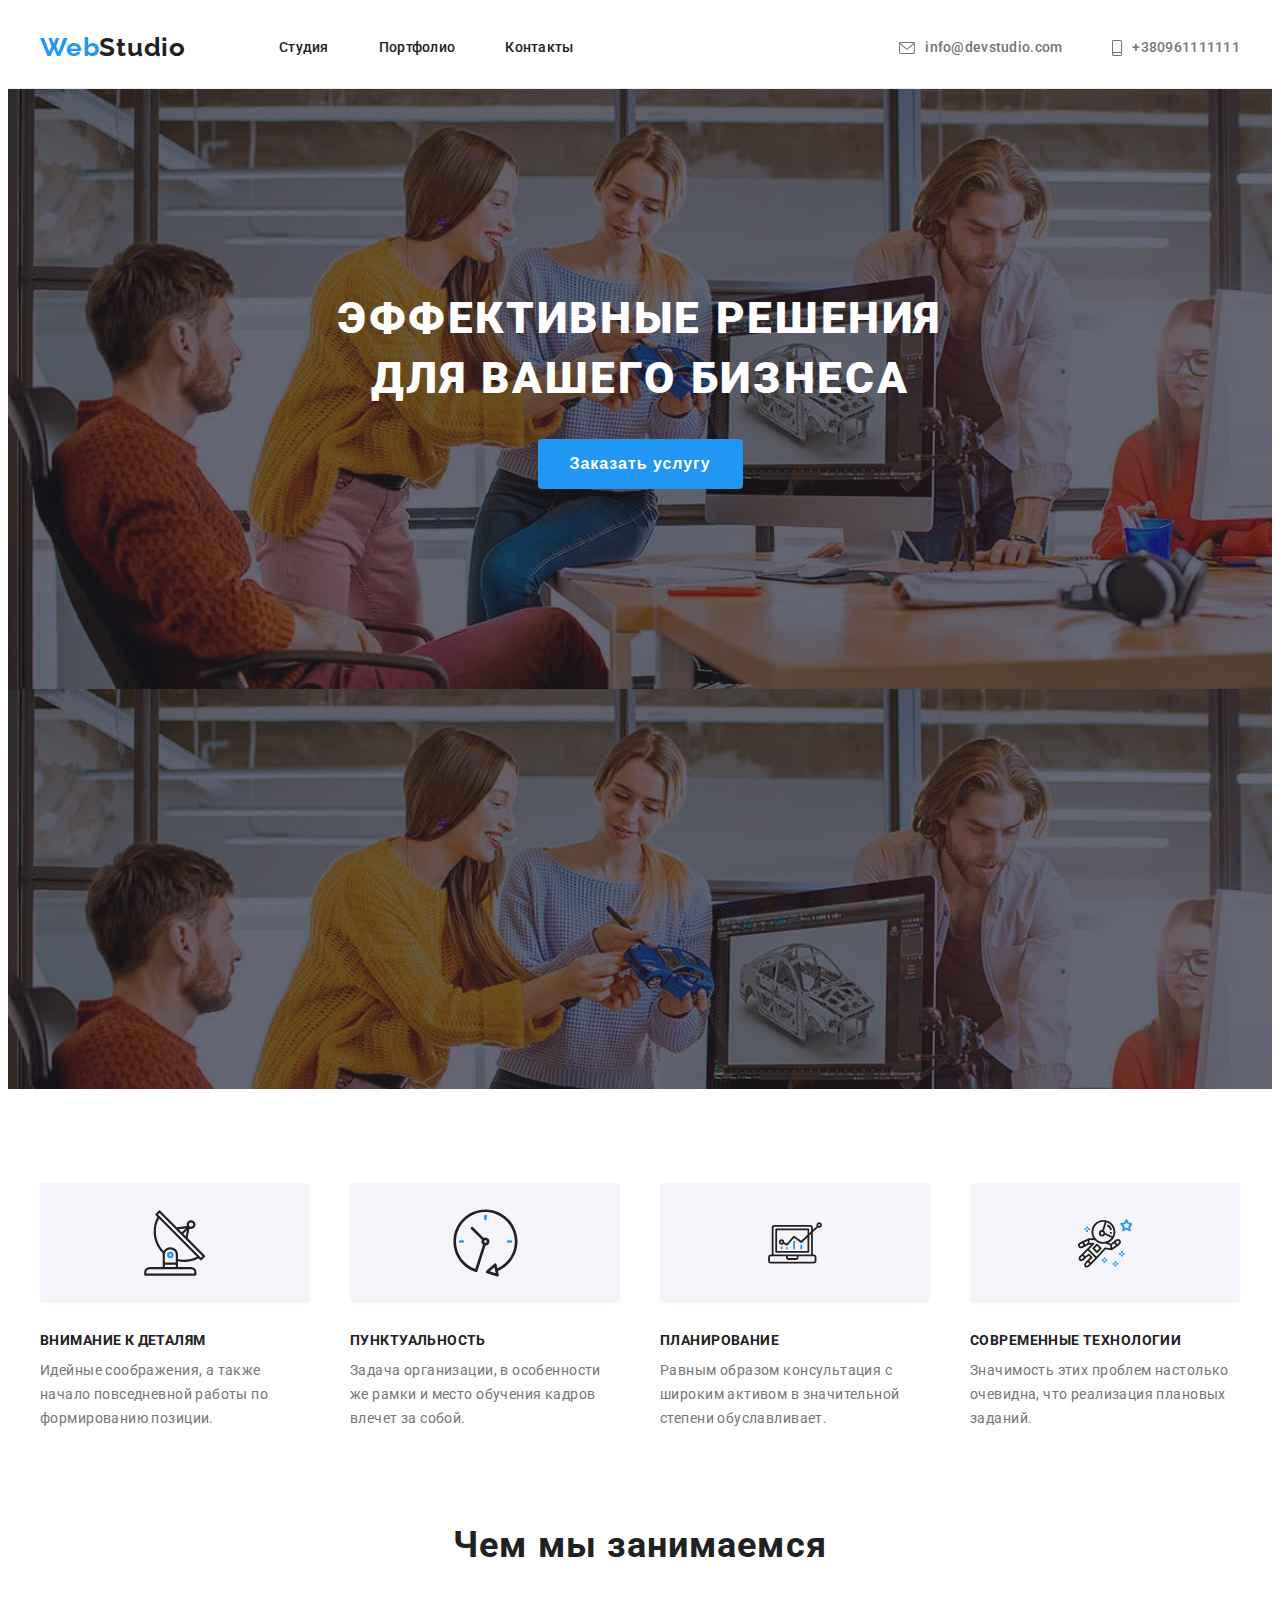
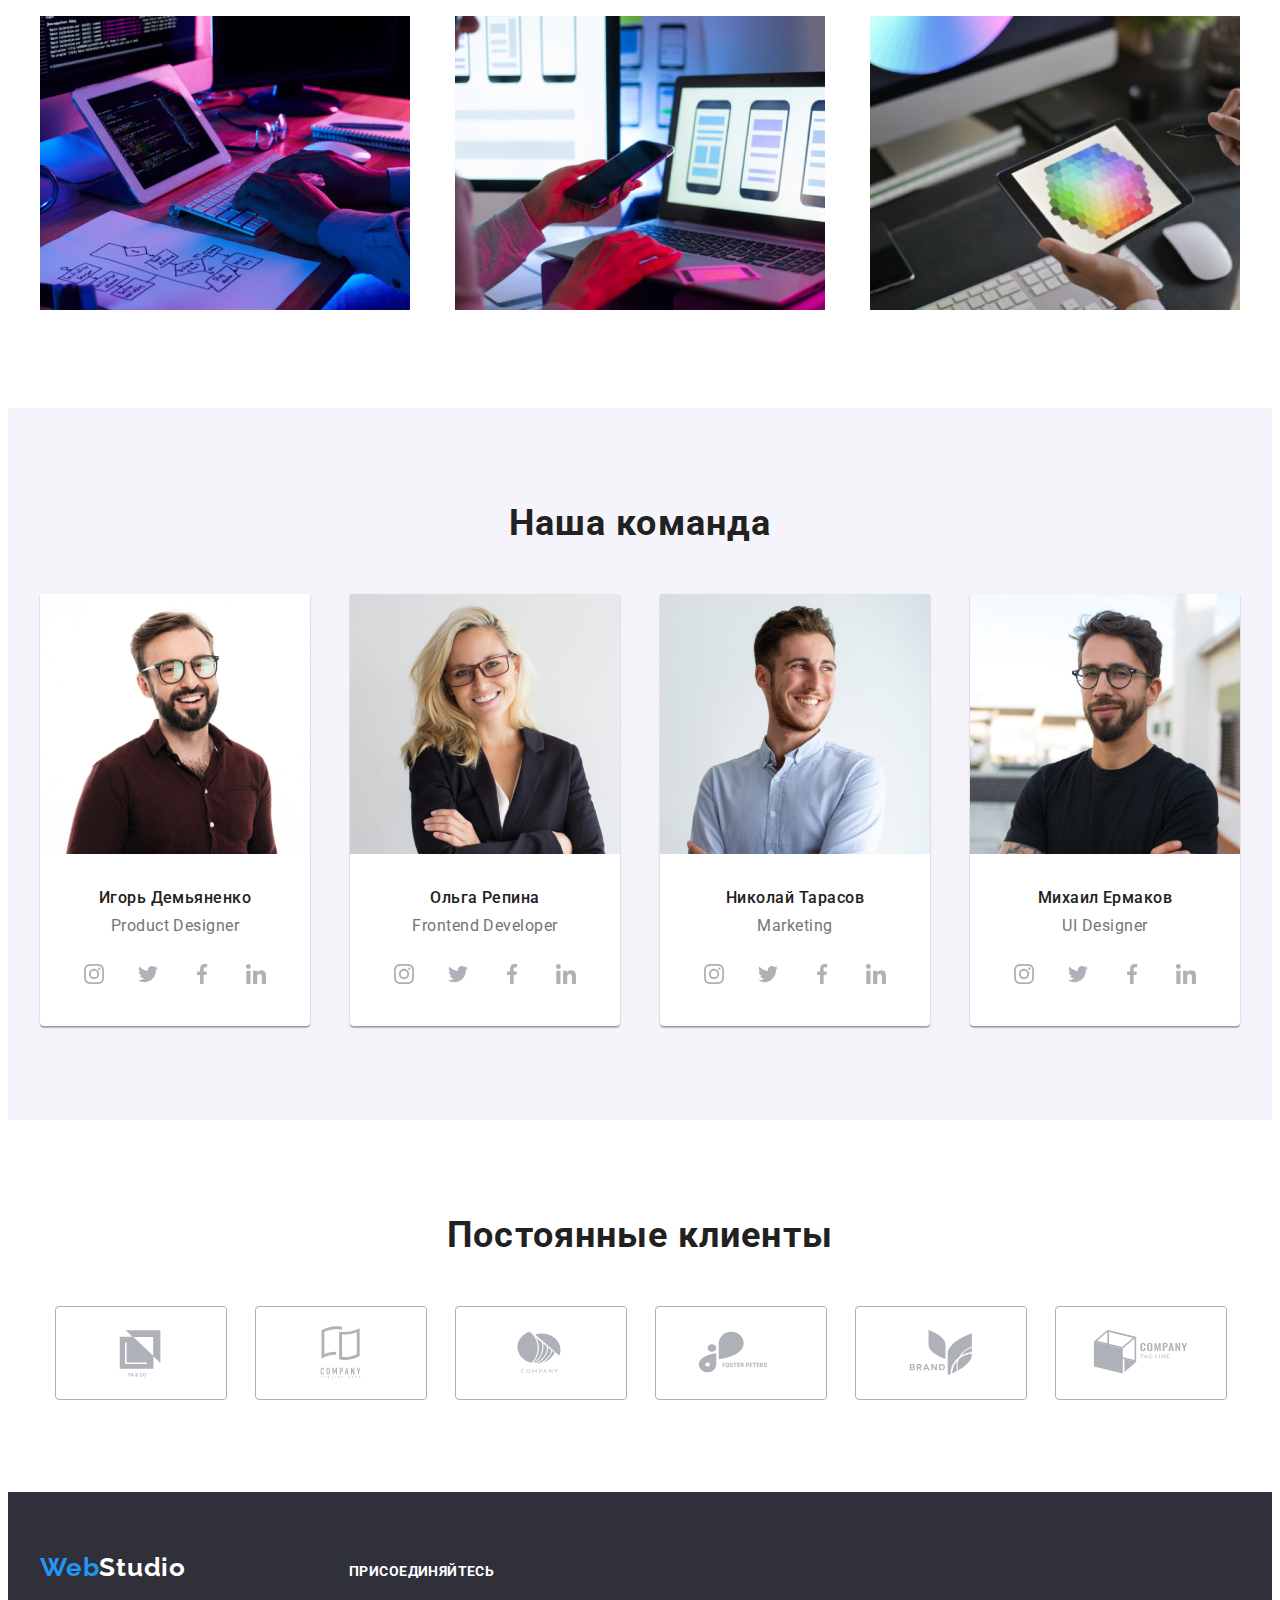
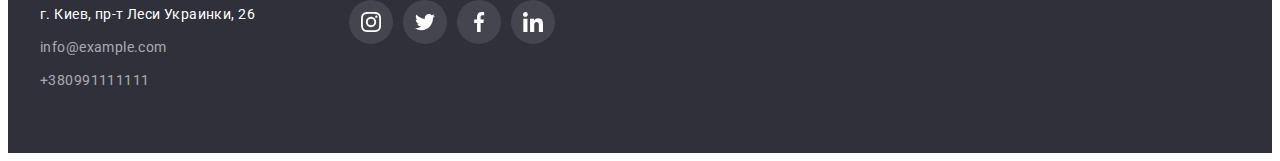
==== index.html @ 8a83dda7 "typical-file" ====
<!DOCTYPE html>
<html lang="ru">
  <head>
    <meta charset="UTF-8" />
    <meta http-equiv="X-UA-Compatible" content="IE=edge" />
    <meta name="viewport" content="width=device-width, initial-scale=1.0" />
    <title>markup-hw-04</title>
    <link rel="preconnect" href="https://fonts.googleapis.com" />
    <link rel="preconnect" href="https://fonts.gstatic.com" crossorigin />
    <link
      href="https://fonts.googleapis.com/css2?family=Montserrat:wght@400;700&family=Raleway:wght@700&family=Roboto:wght@400;500;700;900&display=swap"
      rel="stylesheet"
    />
    <link
      rel="stylesheet"
      href="https://cdnjs.cloudflare.com/ajax/libs/modern-normalize/1.1.0/modern-normalize.min.css"
      integrity="sha512-wpPYUAdjBVSE4KJnH1VR1HeZfpl1ub8YT/NKx4PuQ5NmX2tKuGu6U/JRp5y+Y8XG2tV+wKQpNHVUX03MfMFn9Q=="
      crossorigin="anonymous"
      referrerpolicy="no-referrer"
    />
    <link rel="stylesheet" href="./css/styles.css" />
  </head>
  <body>
    <header class="page-header">
      <div class="container main-nav">
        <nav class="navigat main-nav">
          <a href="/" lang="en" class="logo">
            <span class="logo-span">Web</span>Studio</a
          >

          <ul class="site-nav list">
            <li class="item">
              <a href="" class="link">Студия</a>
            </li>
            <li class="item">
              <a href="./portfolio.html" class="link">Портфолио</a>
            </li>
            <li class="item">
              <a href="" class="link">Контакты</a>
            </li>
          </ul>
        </nav>

        <ul class="kontact list">
          <li class="item">
            <a href="mailto:info@devstudio.com" class="decoration colorhov">
              <svg class="color-icon colorhov" width="16px" height="12px">
                <use href="./images/sprite.svg#icon-imail"></use>
              </svg>info@devstudio.com</a>
          </li>
          <li class="item">
            <a href="tel:+380961111111" class="decoration colorhov">
              <svg class="color-icon colorhov" width="10px" height="16px">
                <use href="./images/sprite.svg#icon-phone"></use></svg>+380961111111</a>
          </li>
        </ul>
      </div>
    </header>

    <main>
      <!--Герой-->

      <section class="hero">
        <div class="container thirdbg">
          <h1 class="hero-title">
            Эффективные решения <br />
            для вашего бизнеса
          </h1>
          <button class="button" type="button">Заказать услугу</button>
        </div>
      </section>

      <section class="section">
        <div class="container">
          <h2 class="benefits-hidden">Наши приемущества</h2>
          <ul class="feature-list">
            <li class="item">
              <div class="feature-style">
                <svg class="style-icon" width="65.32px" height="70px">
                    <use href="./images/sprite.svg#icon-antenna"></use>
                </svg>
              </div>
              <h3 class="feature">Внимание к деталям</h3>
              <p class="section-title">
                Идейные соображения, а также <br />
                начало повседневной работы по <br />
                формированию позиции.
              </p>
            </li>
            <li class="item">
              <div class="feature-style">
                <svg class="style-icon" width="66.96px" height="70px">
                    <use href="./images/sprite.svg#icon-clock"></use>
                </svg>
              </div>
              <h3 class="feature">Пунктуальность</h3>
              <p class="section-title">
                Задача организации, в особенности <br />
                же рамки и место обучения кадров <br />
                влечет за собой.
              </p>
            </li>
            <li class="item">
              <div class="feature-style">
                <svg class="style-icon" width="70px" height="53.69px">
                    <use href="./images/sprite.svg#icon-diagram"></use>
                </svg>
              </div>
              <h3 class="feature">Планирование</h3>
              <p class="section-title">
                Равным образом консультация с <br />
                широким активом в значительной <br />
                степени обуславливает.
              </p>
            </li>
            <li class="item">
              <div class="feature-style">
                <svg class="style-icon" width="54.83px" height="60.66px">
                    <use href="./images/sprite.svg#icon-astronaut"></use>
                </svg>
              </div>
              <h3 class="feature">Современные технологии</h3>
              <p class="section-title">
                Значимость этих проблем настолько <br />
                очевидна, что реализация плановых <br />
                заданий.
              </p>
            </li>
          </ul>
        </div>
      </section>

      <section class="section lover-padding">
        <div class="container">
          <h2 class="team">Чем мы занимаемся</h2>
          <ul class="work">
            <li class="work-foto">
              <img
                src="./images/workplace-1.jpg"
                width="370"
                alt="рабочее место-1"
              />
            </li>
            <li class="work-foto">
              <img
                src="./images/workplace-2.jpg"
                width="370"
                alt="рабочее место-2"
              />
            </li>
            <li class="work-foto">
              <img
                src="./images/workplace-3.jpg"
                width="370"
                alt="рабочее место-3"
              />
            </li>
          </ul>
        </div>
      </section>

      <section class="section greybg">
        <div class="container">
          <h2 class="team">Наша команда</h2>
          <ul class="team-work">
            <li class="item">
              <img src="./images/igor.jpg" width="270" alt="Игорь Демьяненко" />
              <div class="work-card">
                <h3 class="team-card">Игорь Демьяненко</h3>
                <p lang="en" class="speciality">Product Designer</p>
                <ul class="list-icon">
                  <li class="link-icon">
                    <a href="" class="social-icon">
                      <svg class="team-icon" width="20px" height="20px">
                        <use href="./images/sprite.svg#icon-instagram"></use>
                      </svg>
                    </a>
                  </li>
                  <li class="link-icon">
                    <a href="" class="social-icon">
                      <svg class="team-icon" width="20px" height="20px">
                        <use href="./images/sprite.svg#icon-twitter"></use>
                      </svg>
                    </a>
                  </li>
                  <li class="link-icon">
                    <a href="" class="social-icon">
                      <svg class="team-icon" width="20px" height="20px">
                        <use href="./images/sprite.svg#icon-facebook"></use>
                      </svg>
                    </a>
                  </li>
                  <li class="link-icon">
                    <a href="" class="social-icon">
                      <svg class="team-icon" width="20px" height="20px">
                        <use href="./images/sprite.svg#icon-linkedin"></use>
                      </svg>
                    </a>
                  </li>
                </ul>
              </div> 
            </li>
            <li class="item">
              <img src="./images/olga.jpg" width="270" alt="Ольга Репина" />
              <div class="work-card">
                <h3 class="team-card">Ольга Репина</h3>
                <p lang="en" class="speciality">Frontend Developer</p>
                <ul class="list-icon">
                  <li class="link-icon">
                    <a href="" class="social-icon">
                      <svg class="team-icon" width="20px" height="20px">
                        <use href="./images/sprite.svg#icon-instagram"></use>
                      </svg>
                    </a>
                  </li>
                  <li class="link-icon">
                    <a href="" class="social-icon">
                      <svg class="team-icon" width="20px" height="20px">
                        <use href="./images/sprite.svg#icon-twitter"></use>
                      </svg>
                    </a>
                  </li>
                  <li class="link-icon">
                    <a href="" class="social-icon">
                      <svg class="team-icon" width="20px" height="20px">
                        <use href="./images/sprite.svg#icon-facebook"></use>
                      </svg>
                    </a>
                  </li>
                  <li class="link-icon">
                    <a href="" class="social-icon">
                      <svg class="team-icon" width="20px" height="20px">
                        <use href="./images/sprite.svg#icon-linkedin"></use>
                      </svg>
                    </a>
                  </li>
                </ul>
              </div> 
            </li>
            <li class="item">
              <img
                src="./images/nikolay.jpg"
                width="270"
                alt="Николай Тарасов"
              />
              <div class="work-card">
                <h3 class="team-card">Николай Тарасов</h3>
                <p lang="en" class="speciality">Marketing</p>
                <ul class="list-icon">
                  <li class="link-icon">
                    <a href="" class="social-icon">
                      <svg class="team-icon" width="20px" height="20px">
                        <use href="./images/sprite.svg#icon-instagram"></use>
                      </svg>
                    </a>
                  </li>
                  <li class="link-icon">
                    <a href="" class="social-icon">
                      <svg class="team-icon" width="20px" height="20px">
                        <use href="./images/sprite.svg#icon-twitter"></use>
                      </svg>
                    </a>
                  </li>
                  <li class="link-icon">
                    <a href="" class="social-icon">
                      <svg class="team-icon" width="20px" height="20px">
                        <use href="./images/sprite.svg#icon-facebook"></use>
                      </svg>
                    </a>
                  </li>
                  <li class="link-icon">
                    <a href="" class="social-icon">
                      <svg class="team-icon" width="20px" height="20px">
                        <use href="./images/sprite.svg#icon-linkedin"></use>
                      </svg>
                    </a>
                  </li>
                </ul>
              </div> 
            </li>
            <li class="item">
              <img
                src="./images/mihailo.jpg"
                width="270"
                alt="Михаил Ермаков"
              />
              <div class="work-card">
                <h3 class="team-card">Михаил Ермаков</h3>
                <p lang="en" class="speciality">UI Designer</p>
                <ul class="list-icon">
                  <li class="link-icon">
                    <a href="" class="social-icon">
                      <svg class="team-icon" width="20px" height="20px">
                        <use href="./images/sprite.svg#icon-instagram"></use>
                      </svg>
                    </a>
                  </li>
                  <li class="link-icon">
                    <a href="" class="social-icon">
                      <svg class="team-icon" width="20px" height="20px">
                        <use href="./images/sprite.svg#icon-twitter"></use>
                      </svg>
                    </a>
                  </li>
                  <li class="link-icon">
                    <a href="" class="social-icon">
                      <svg class="team-icon" width="20px" height="20px">
                        <use href="./images/sprite.svg#icon-facebook"></use>
                      </svg>
                    </a>
                  </li>
                  <li class="link-icon">
                    <a href="" class="social-icon">
                      <svg class="team-icon" width="20px" height="20px">
                        <use href="./images/sprite.svg#icon-linkedin"></use>
                      </svg>
                    </a>
                  </li>
                </ul>
              </div> 
            </li>
          </ul>
        </div>
      </section>
      <section class="section">
        <h2 class="team">
          Постоянные клиенты
        </h2>
        <ul class="clients-list">
          <li class="clients-item">
            <a href="" class="clients"> 
              <svg class="clients-icon" width="106px" height="60px">
                  <use href="./images/sprite.svg#icon-yaco"></use>
              </svg>
            </a>
          </li>
          <li class="clients-item">
            <a href="" class="clients"> 
              <svg class="clients-icon" width="106px" height="60px">
                  <use href="./images/sprite.svg#icon-tagline"></use>
              </svg>
            </a>
          </li>
          <li class="clients-item">
            <a href="" class="clients"> 
              <svg class="clients-icon" width="106px" height="60px">
                  <use href="./images/sprite.svg#icon-company"></use>
              </svg>
            </a>
          </li>
          <li class="clients-item">
            <a href="" class="clients"> 
              <svg class="clients-icon" width="106px" height="60px">
                  <use href="./images/sprite.svg#icon-foster"></use>
              </svg>
            </a>
          </li>
          <li class="clients-item">
            <a href="" class="clients"> 
              <svg class="clients-icon" width="106px" height="60px">
                  <use href="./images/sprite.svg#icon-brand"></use>
              </svg>
            </a>
          </li>
          <li class="clients-item">
            <a href="" class="clients"> 
              <svg class="clients-icon" width="106px" height="60px">
                  <use href="./images/sprite.svg#icon-tag"></use>
              </svg>
            </a>
          </li>
        </ul>
      </section>
    </main>
    <footer class="futerbg">
      <div class="futer-naw container">
        <div>
           <a href="/" lang="en" class="logo lover">
          <span class="logo-span">Web</span><span class="studio">Studio</span>
        </a>
        <address>
          <ul class="contact">
            <li class="adresa">
              <a
                href="https://bit.ly/3pXMvUd"
                target="_blank"
                rel="noopener noreferrer"
                class="adres"
              >
                г. Киев, пр-т Леси Украинки, 26
              </a>
            </li>
            <li class="mail">
              <a href="mailto:info@example.com" class="contact-list"
                >info@example.com</a
              >
            </li>
            <li class="contact-list">
              <a href="tel:+380991111111" class="contact-list">+380991111111</a>
            </li>
          </ul>
        </address>
        </div>
        <div class="social-links">
          <h3 class="head-futer">Присоединяйтесь</h3>
          <ul class="list-icon">
            <li class="link-icon">
               <a href="" class="social-icon bgicon">
                  <svg class="futer-icon" width="20px" height="20px">
                    <use href="./images/sprite.svg#icon-instagram"></use>
                   </svg>
                </a>
            </li>
            <li class="link-icon">
              <a href="" class="social-icon bgicon">
                <svg class="futer-icon" width="20px" height="20px">
                  <use href="./images/sprite.svg#icon-twitter"></use>
                </svg>
              </a>
            </li>
            <li class="link-icon">
              <a href="" class="social-icon bgicon">
                <svg class="futer-icon" width="20px" height="20px">
                  <use href="./images/sprite.svg#icon-facebook"></use>
                </svg>
              </a>
            </li>
            <li class="link-icon">
              <a href="" class="social-icon bgicon">
                <svg class="futer-icon" width="20px" height="20px">
                  <use href="./images/sprite.svg#icon-linkedin"></use>
                </svg>
              </a>
            </li>
          </ul>
        </div>
      </div>
    </footer>
  </body>
</html>
---- css/styles.css ----
:root {
  --primary-text-color: #212121;
  --title-text-color: #757575;
  --accent-color: #2196f3;
  --secondary-text-color: #FFFFFF;
  --primery-bg-color: #FFFFFF;
  --secondary-bg-color: #F5F4FA;
  --contacts-color: rgba(255, 255, 255, 0.6);
  --third-bg-color: #2f303a;
  --secondary-bg-color-button: #F5F4FA;
  --hero-bg-color: #C4C4C4;
  --icon-color: #AFB1B8;
  --bg-icon-color: #FFFFFF;
  --secondaty-bg-icon: rgba(255, 255, 255, 0.1);
  --clients-color: #AFB1B8;
}


body {
  color: var(--primary-text-color);
  background-color: var(--primery-bg-color);
  font-family: Roboto, sans-serif;

}

h1,
h2,
h3,
ul,
li,
a,
p {
  margin: 0px;
  padding: 0px;
}

.container {
  margin: 0 auto;
  width: 1200px;
  padding-left: 15px;
  padding-right: 15px;
}

/* logo */

.main-nav {
  display: flex;
  align-items: center;
  justify-content: flex-start;
}

.page-header {
  border-bottom: 1px solid #ECECEC
}

.logo {
  margin-right: 93px;
  ;
  font-family: Raleway;
  text-decoration: none;
  color: var(--primary-text-color);
  font-weight: 700;
  font-size: 26px;
  line-height: 1.2;
  letter-spacing: 0.03em;
}

.logo-span {
  color: var(--accent-color);
}


/* site-naw */
.list {
  list-style: none;
  font-weight: 500;
  font-size: 14px;
  line-height: 1.14;
  letter-spacing: 0.02em;
}

.site-nav .link {
  display: block;
  padding-top: 32px;
  padding-bottom: 32px;
  text-decoration: none;
  color: var(--primary-text-color);
}

.decoration {
  text-decoration: none;
  color: var(--title-text-color);
  display: flex;
  align-items: center;
}

.site-nav {
  margin: 0px;
  padding: 0px;
  display: flex;
  justify-content: center;
}

.site-nav .item+.item {
  margin-left: 50px;
}

.site-nav .item {
  justify-content: center;
}

.kontact {
  display: flex;
  margin-left: auto;
}

.kontact .item+.item {
  margin-left: 50px;
}

.color-icon {
  margin-right: 10px;
  fill: currentColor;
}

.site-nav .link:hover,
.site-nav .link:focus {
  color: var(--accent-color);
}

.colorhov:hover,
.colorhov:focus {
  color: var(--accent-color);
}

/* Hero */
.hero {
  padding-top: 200px;
  padding-bottom: 200px;
  color: var(--secondary-text-color);
  text-align: center;
}

.hero {
  max-width: 1600px;
  height: 600px;
  margin-left: auto;
  margin-right: auto;
  background-color: var(--hero-bg-color);
  background-image: linear-gradient(to top,
      rgba(47, 48, 58, 0.4),
      rgba(47, 48, 58, 0.4)),
    url(../images/hero-background.jpg);
}

.hero-title {
  margin-top: 0px;
  margin-bottom: 30px;
  font-weight: 900;
  font-size: 44px;
  line-height: 1.36;
  letter-spacing: 0.06em;
  text-transform: uppercase;
}


/* button */
.button {
  display: inline-block;
  border: none;
  border-radius: 4px;
  padding: 10px 32px;
  min-width: 100px;
  color: var(--secondary-text-color);
  background-color: var(--accent-color);
  cursor: pointer;
  font-weight: 700;
  font-size: 16px;
  line-height: 1.88;
  align-items: center;
  text-align: center;
  letter-spacing: 0.06em;
}

.button.primary {
  border: none;
  display: inline-block;
  border-radius: 4px;
  color: var(--secondary-text-color);
  background-color: var(--accent-color);
  font-weight: 500;
  font-size: 16px;
  line-height: 1.63;
  text-align: center;
  align-items: center;
  letter-spacing: 0.03em;
  cursor: pointer;
}

.button.secondary {
  display: inline-block;
  border-radius: 4px;
  color: var(--primary-text-color);
  background-color: var(--secondary-bg-color-button);
  font-weight: 500;
  font-size: 16px;
  line-height: 1.63;
  text-align: center;
  align-items: center;
  letter-spacing: 0.03em;
  cursor: pointer;
}


/* section */

/* скрытый h2 */

.benefits-hidden {
  display: none;
}

.feature-list {
  display: flex;
  justify-content: space-between;
  margin: 0px;
  padding: 0px;
}

.feature-list .item+.item {
  margin-left: 30px;
}

.section {
  padding-top: 94px;
  padding-bottom: 94px;
}

.section.no-padding {
  padding-top: 0px;
  padding-bottom: 0px;
}

.lover-padding {
  padding-top: 0px;
  padding-bottom: 94px;
}



.feature {
  margin-top: 30px;
  margin-bottom: 10px;
  font-weight: 700;
  font-size: 14px;
  line-height: 1.14;
  letter-spacing: 0.03em;
  text-transform: uppercase;
}

.section-title {
  color: var(--title-text-color);
  font-weight: 400;
  font-size: 14px;
  line-height: 1.7;
  letter-spacing: 0.03em;
}

.work,
.team-work,
.feature-list,
.buttons,
.works {
  list-style: none;
}


.feature-style {
  display: inline-flex;
  align-items: center;
  justify-content: center;
  content: "";
  width: 270px;
  height: 120px;
  background: no-repeat;
  background-position: center;
  background-color: var(--secondary-bg-color-button);
  border-radius: 4px;
}

/* наша команда */

.work {
  display: flex;
  padding: 0px;
  justify-content: space-between
}

.work-foto+.work-foto {
  margin-left: 30px;
}

.greybg {
  background-color: var(--secondary-bg-color);
}

.team {
  margin-top: 0px;
  margin-bottom: 50px;
  font-weight: 700;
  font-size: 36px;
  line-height: 1, 16;
  letter-spacing: 0.03em;
  text-align: center;
}

.team-work {
  list-style: none;
  display: flex;
  padding: 0px;
  justify-content: space-between;
}

.team-work .item+.item {
  margin-left: 30px;
}

.team-card {
  margin-top: 0px;
  margin-bottom: 10px;
  font-weight: 500;
  font-size: 16px;
  line-height: 1, 18;
  letter-spacing: 0.03em;
  text-align: center;
}

.speciality {
  margin-bottom: 16px;
  color: var(--title-text-color);
  font-weight: 400;
  font-size: 16px;
  line-height: 1.18;
  letter-spacing: 0.03em;
  text-align: center;
}

.work-card {
  padding-top: 30px;
  padding-bottom: 30px;
}

.team-work .item {
  background-color: var(--primery-bg-color);
  box-shadow: 0px 1px 3px rgba(0, 0, 0, 0.12),
    0px 1px 1px rgba(0, 0, 0, 0.14),
    0px 2px 1px rgba(0, 0, 0, 0.2);
  border-radius: 0px 0px 4px 4px;
}

/* блок соц мереж команди та футера*/

.list-icon {
  list-style: none;
  display: flex;
  justify-content: center;
}

.link-icon {
  width: 44px;
  height: 44px;
}

.link-icon+.link-icon {
  margin-left: 10px;
}

.social-icon {
  display: inline-flex;
  align-items: center;
  justify-content: center;
  width: 100%;
  height: 100%;
  border-radius: 50%;
  color: var(--icon-color);
  background-color: var(--bg-icon-color)
}

.team-icon {
  fill: currentColor;
}

.social-icon:hover,
.social-icon:focus {
  color: var(--secondary-text-color);
  background-color: var(--accent-color);
}

/* Постійні клієнти */

.clients-list {
  list-style: none;
  display: flex;
  justify-content: center;
}

.clients-item {
  width: 170px;
  height: 92px;
}

.clients-item+.clients-item {
  margin-left: 30px;
}

.clients {
  display: inline-flex;
  align-items: center;
  justify-content: center;
  width: 100%;
  height: 100%;
  border: 1px solid var(--clients-color);
  border-radius: 4px;
  color: var(--clients-color);
}

.clients-icon {
  fill: currentColor;
}

.clients:hover,
.clients:focus {
  border: 1px solid var(--accent-color);
  color: var(--accent-color);
}



/* footer */

.futerbg {
  background-color: var(--third-bg-color);
  padding-top: 60px;
  padding-bottom: 60px;
}

.contact {
  list-style: none;
  t display: flex;
  flex-direction: column;
  padding: 0px;

}

.adres {
  text-decoration: none;
  color: var(--secondary-text-color);
  font-style: normal;
  font-weight: 400;
  font-size: 14px;
  line-height: 1.7;
  letter-spacing: 0.03em;
}


.contact-list {
  text-decoration: none;
  color: var(--contacts-color);
  font-style: normal;
  font-weight: 400;
  font-size: 14px;
  line-height: 1.7;
  letter-spacing: 0.03em;
}

.contact-list:hover,
.contact-list:focus {
  color: var(--accent-color);
}

.studio {
  color: var(--secondary-text-color);
}

.mail,
.adresa {
  margin-bottom: 9px;
}

.adresa {
  margin-top: 20px;
}

.futer-naw {
  display: flex;
  align-items: baseline;
}

.head-futer {
  color: var(--secondary-text-color);
  margin-bottom: 20px;
  font-weight: 700;
  font-size: 14px;
  line-height: 1.14;
  letter-spacing: 0.03em;
  text-transform: uppercase;

}

.social-links {
  margin-left: 70px;
}

.bgicon {
  color: var(--secondary-text-color);
  background-color: var(--secondaty-bg-icon);
}

.futer-icon {
  fill: currentColor;
}

/* portfolio */

/* колір порфоліо хедер */

.akcent {
  color: var(--accent-color);
}

/* оснвний css порфоліо */

.works a {
  list-style: none;
  text-decoration: none;

}

.works {
  padding: 0px;
  display: flex;
  flex-wrap: wrap;
}

.element {
  width: 370px;
  margin-right: 30px;
  margin-bottom: 30px;
}

.element:nth-child(3n) {
  margin-right: 0px;
}

.element:nth-last-child(-n+3) {
  margin-bottom: 0px;
}

.works-title {
  margin-bottom: 4px;
  font-weight: 700;
  font-size: 18px;
  line-height: 2;
  letter-spacing: 0.06em;
  color: var(--primary-text-color)
}

.works-text {
  color: var(--title-text-color);
  font-size: 16px;
  line-height: 1.88;
  letter-spacing: 0.03em;
}

.buttons {
  padding: 0px;
  margin-top: 0px;
  margin-bottom: 50px;
  display: flex;
  align-items: center;
  justify-content: center;

}

.buttons .item+.item {
  margin-left: 8px;
}

.newpad {
  padding: 6px 22px;
}

.newpad:hover,
.newpad:focus {
  color: var(--secondary-text-color);
  background-color: var(--accent-color);
  box-shadow: 0px 3px 1px rgba(0, 0, 0, 0.1),
    0px 1px 2px rgba(0, 0, 0, 0.08),
    0px 2px 2px rgba(0, 0, 0, 0.12);
}

.element {
  border: 1px solid #EEEEEE;
}

.element:hover,
.element:focus {
  box-shadow: 0px 1px 1px rgba(0, 0, 0, 0.12),
    0px 4px 4px rgba(0, 0, 0, 0.06),
    1px 4px 6px rgba(0, 0, 0, 0.16);
}

.works .item {
  padding: 20px 24px;
}
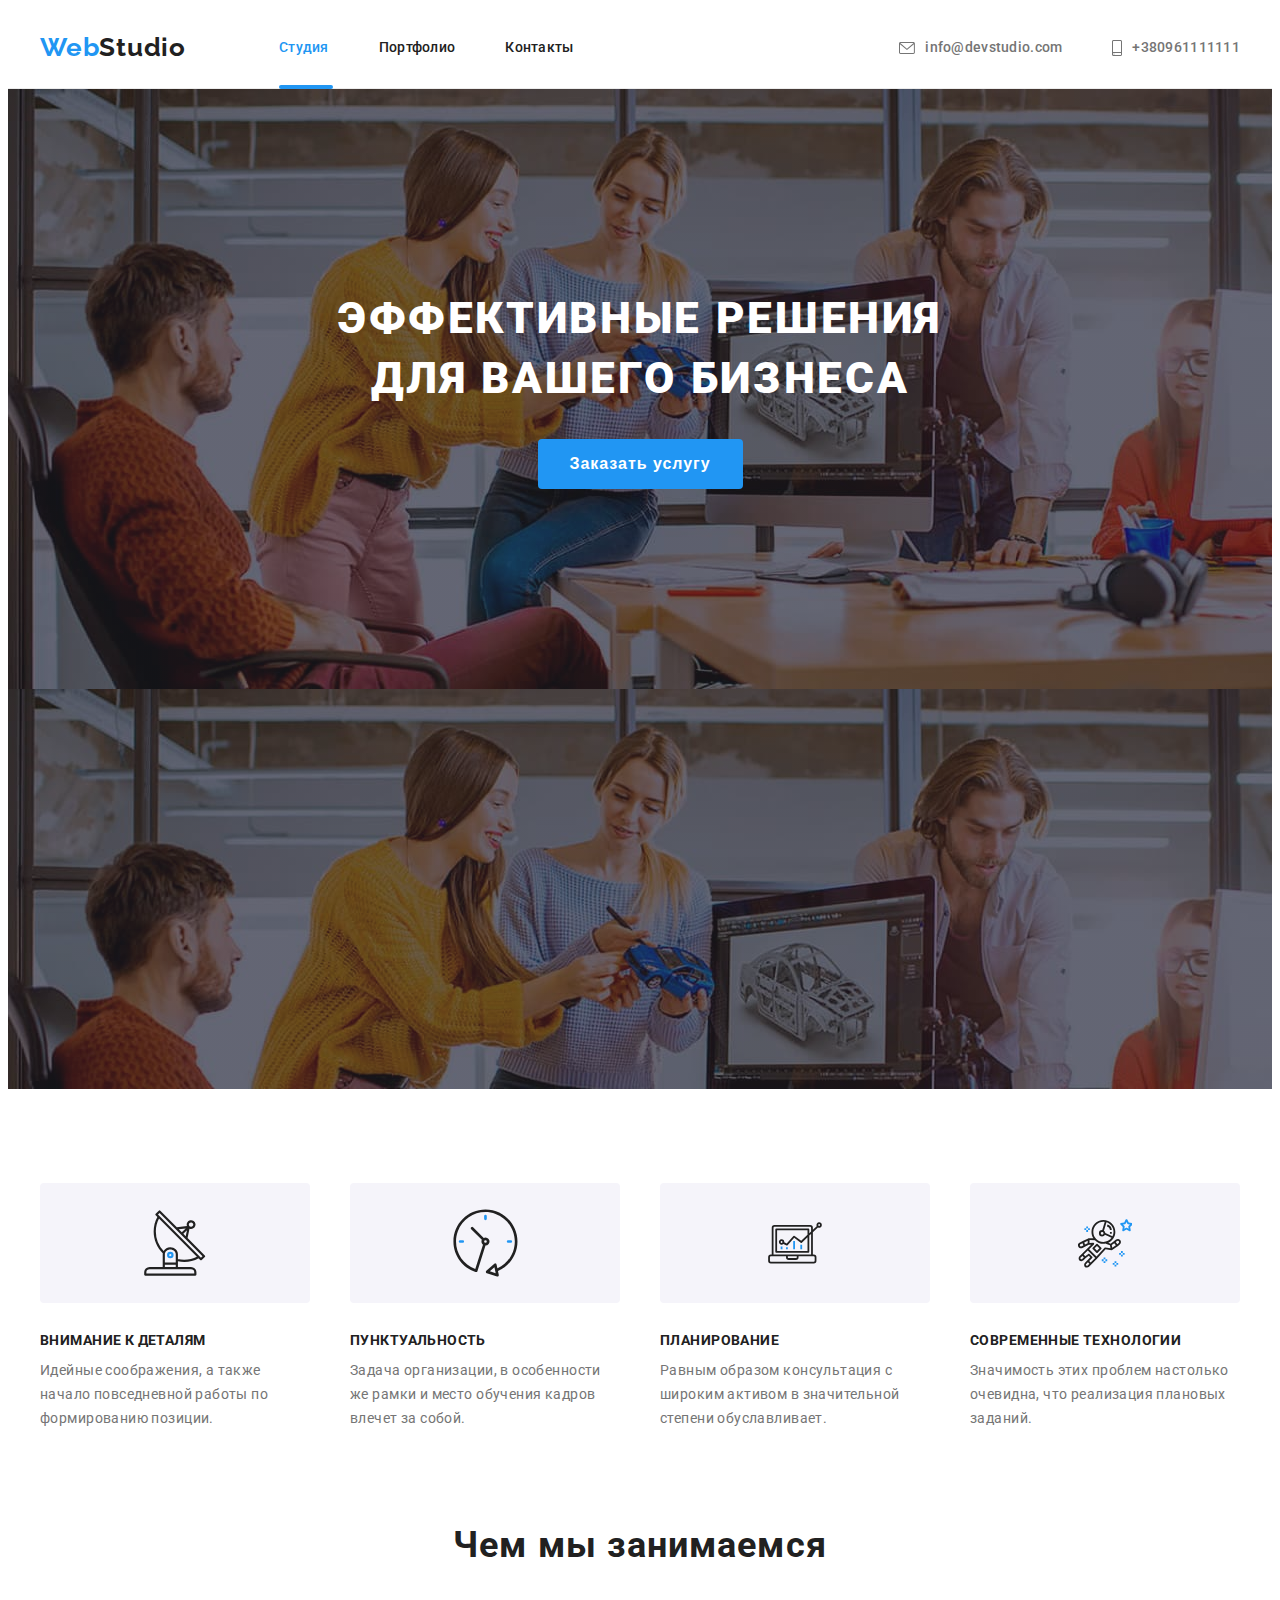
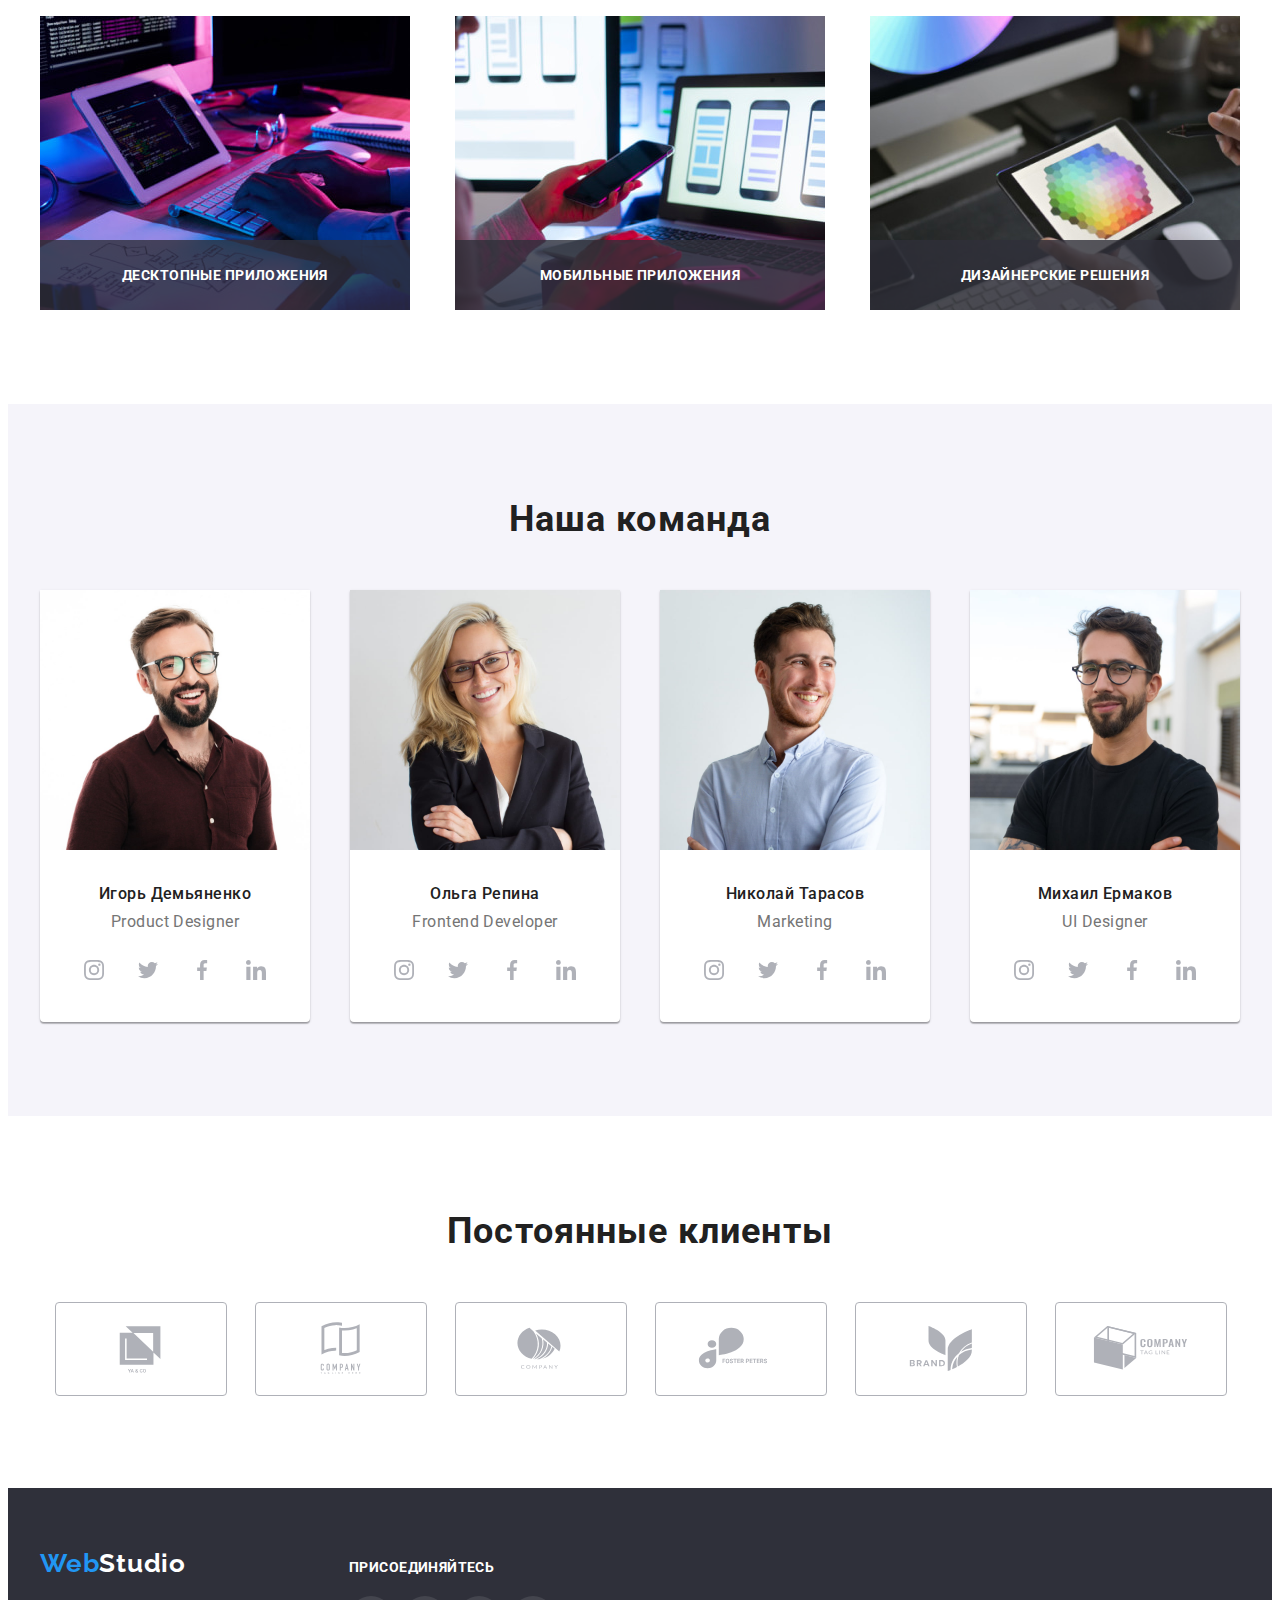
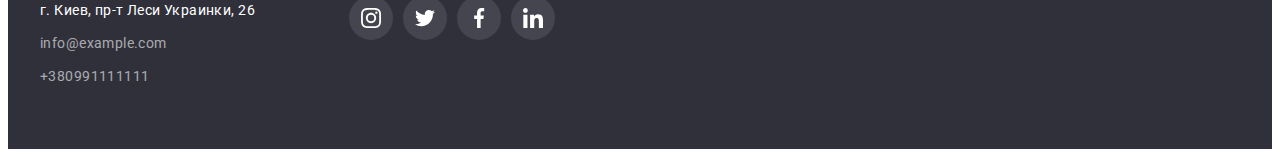
==== commit 9088ae10: "finish rem" ====
--- a/index.html
+++ b/index.html
@@ -30,7 +30,7 @@
 
           <ul class="site-nav list">
             <li class="item">
-              <a href="" class="link">Студия</a>
+              <a href="" class="link current">Студия</a>
             </li>
             <li class="item">
               <a href="./portfolio.html" class="link">Портфолио</a>
@@ -44,13 +44,13 @@
         <ul class="kontact list">
           <li class="item">
             <a href="mailto:info@devstudio.com" class="decoration colorhov">
-              <svg class="color-icon colorhov" width="16px" height="12px">
+              <svg class="color-icon" width="16px" height="12px">
                 <use href="./images/sprite.svg#icon-imail"></use>
               </svg>info@devstudio.com</a>
           </li>
           <li class="item">
             <a href="tel:+380961111111" class="decoration colorhov">
-              <svg class="color-icon colorhov" width="10px" height="16px">
+              <svg class="color-icon" width="10px" height="16px">
                 <use href="./images/sprite.svg#icon-phone"></use></svg>+380961111111</a>
           </li>
         </ul>
@@ -66,7 +66,7 @@
             Эффективные решения <br />
             для вашего бизнеса
           </h1>
-          <button class="button" type="button">Заказать услугу</button>
+          <button class="button" type="button" data-modal-open>Заказать услугу</button>
         </div>
       </section>
 
@@ -135,25 +135,28 @@
           <h2 class="team">Чем мы занимаемся</h2>
           <ul class="work">
             <li class="work-foto">
-              <img
-                src="./images/workplace-1.jpg"
-                width="370"
-                alt="рабочее место-1"
-              />
+              <div class="work-thumb">
+                <img src="./images/workplace-1.jpg" width="370" height="294" alt="рабочее место-1"/>
+                <div class="work-text">
+                  <p class="work-label">Десктопные приложения</p>
+                </div>
+              </div>    
             </li>
             <li class="work-foto">
-              <img
-                src="./images/workplace-2.jpg"
-                width="370"
-                alt="рабочее место-2"
-              />
+              <div class="work-thumb">
+                 <img src="./images/workplace-2.jpg" width="370" height="294" alt="рабочее место-2"/>
+                 <div class="work-text">
+                   <p class="work-label">Мобильные приложения</p>
+                 </div>
+              </div>
             </li>
             <li class="work-foto">
-              <img
-                src="./images/workplace-3.jpg"
-                width="370"
-                alt="рабочее место-3"
-              />
+               <div class="work-thumb">
+                 <img src="./images/workplace-3.jpg" width="370" height="294" alt="рабочее место-3"/>
+                 <div class="work-text">
+                   <p class="work-label">Дизайнерские решения</p>
+                 </div>
+              </div>
             </li>
           </ul>
         </div>
@@ -436,5 +439,15 @@
         </div>
       </div>
     </footer>
+  <div class="backdrop is-hidden" data-modal>
+    <div class="modal">
+      <button class="close-icon" data-modal-close>
+        <svg width="18px" height="18px">
+          <use href="./images/sprite.svg#icon-close"></use>
+        </svg>
+      </button>
+    </div>
+  </div>
+  <script src="./js/modal.js"></script>
   </body>
 </html>
--- a/css/styles.css
+++ b/css/styles.css
@@ -69,7 +69,6 @@
   color: var(--accent-color);
 }
 
-
 /* site-naw */
 .list {
   list-style: none;
@@ -85,6 +84,10 @@
   padding-bottom: 32px;
   text-decoration: none;
   color: var(--primary-text-color);
+
+  transition-property: color;
+  transition-duration: 250ms;
+  transition-timing-function: cubic-bezier(0.4, 0, 0.2, 1);
 }
 
 .decoration {
@@ -92,6 +95,11 @@
   color: var(--title-text-color);
   display: flex;
   align-items: center;
+
+  transition-property: color;
+  transition-duration: 250ms;
+  transition-timing-function: cubic-bezier(0.4, 0, 0.2, 1);
+
 }
 
 .site-nav {
@@ -131,6 +139,22 @@
 .colorhov:hover,
 .colorhov:focus {
   color: var(--accent-color);
+}
+
+.site-nav .link.current {
+  position: relative;
+  color: var(--accent-color);
+}
+
+.link.current::after {
+  content: '';
+  position: absolute;
+  bottom: -1px;
+  left: 0px;
+  width: 100%;
+  border: 2px solid var(--accent-color);
+  border-radius: 2px;
+  background-color: var(--accent-color);
 }
 
 /* Hero */
@@ -358,6 +382,31 @@
   border-radius: 0px 0px 4px 4px;
 }
 
+.work-thumb {
+  position: relative;
+  height: 294px;
+}
+
+.work-text {
+  position: absolute;
+  width: 100%;
+  height: 70px;
+  left: 0;
+  bottom: 0;
+  background: rgba(47, 48, 58, 0.8);
+}
+
+.work-label {
+  color: var(--primery-bg-color);
+  font-weight: 700;
+  font-size: 14px;
+  line-height: 1.17;
+  letter-spacing: 0.03em;
+  text-transform: uppercase;
+  text-align: center;
+  padding-top: 27px;
+}
+
 /* блок соц мереж команди та футера*/
 
 .list-icon {
@@ -383,7 +432,11 @@
   height: 100%;
   border-radius: 50%;
   color: var(--icon-color);
-  background-color: var(--bg-icon-color)
+  background-color: var(--bg-icon-color);
+
+  transition-property: color, background-color;
+  transition-duration: 250ms;
+  transition-timing-function: cubic-bezier(0.4, 0, 0.2, 1);
 }
 
 .team-icon {
@@ -422,6 +475,10 @@
   border: 1px solid var(--clients-color);
   border-radius: 4px;
   color: var(--clients-color);
+
+  transition-property: color;
+  transition-duration: 250ms;
+  transition-timing-function: cubic-bezier(0.4, 0, 0.2, 1);
 }
 
 .clients-icon {
@@ -471,6 +528,10 @@
   font-size: 14px;
   line-height: 1.7;
   letter-spacing: 0.03em;
+
+  transition-property: color;
+  transition-duration: 250ms;
+  transition-timing-function: cubic-bezier(0.4, 0, 0.2, 1);
 }
 
 .contact-list:hover,
@@ -521,14 +582,6 @@
 }
 
 /* portfolio */
-
-/* колір порфоліо хедер */
-
-.akcent {
-  color: var(--accent-color);
-}
-
-/* оснвний css порфоліо */
 
 .works a {
   list-style: none;
@@ -588,6 +641,10 @@
 
 .newpad {
   padding: 6px 22px;
+
+  transition-property: all;
+  transition-duration: 250ms;
+  transition-timing-function: cubic-bezier(0.4, 0, 0.2, 1);
 }
 
 .newpad:hover,
@@ -601,6 +658,10 @@
 
 .element {
   border: 1px solid #EEEEEE;
+
+  transition-property: all;
+  transition-duration: 250ms;
+  transition-timing-function: cubic-bezier(0.4, 0, 0.2, 1);
 }
 
 .element:hover,
@@ -612,4 +673,73 @@
 
 .works .item {
   padding: 20px 24px;
+}
+
+.element-thumb {
+  position: relative;
+  overflow: hidden;
+}
+
+.element-text {
+  color: var(--primery-bg-color);
+  font-weight: 400;
+  font-size: 18px;
+  line-height: 1.55;
+  letter-spacing: 0.03em;
+}
+
+.element-actions {
+  position: absolute;
+  width: 100%;
+  height: 100%;
+  background-color: rgba(33, 150, 243, 0.9);
+  padding: 63px 24px;
+  top: 0;
+  left: 0;
+  transform: translateY(100%);
+  transition: transform 250ms cubic-bezier(0.4, 0, 0.2, 1)
+}
+
+.element-link:hover .element-actions {
+  transform: translateY(0);
+}
+
+/* modal window */
+
+.backdrop {
+  position: fixed;
+  top: 0;
+  left: 0;
+  width: 100%;
+  height: 100%;
+  background-color: rgba(0, 0, 0, 0.2);
+}
+
+.backdrop.is-hidden {
+  opacity: 0;
+  pointer-events: none;
+}
+
+.modal {
+  position: absolute;
+  top: 50%;
+  left: 50%;
+  transform: translate(-50%, -50%);
+
+  min-width: 528px;
+  min-height: 581px;
+  background-color: var(--primery-bg-color);
+}
+
+.close-icon {
+  margin: 8px 8px 543px 490px;
+  width: 30px;
+  height: 30px;
+  display: flex;
+  justify-content: center;
+  align-items: center;
+  background: var(--primery-bg-color);
+  border: 1px solid rgba(0, 0, 0, 0.1);
+  border-radius: 50%;
+  cursor: pointer;
 }